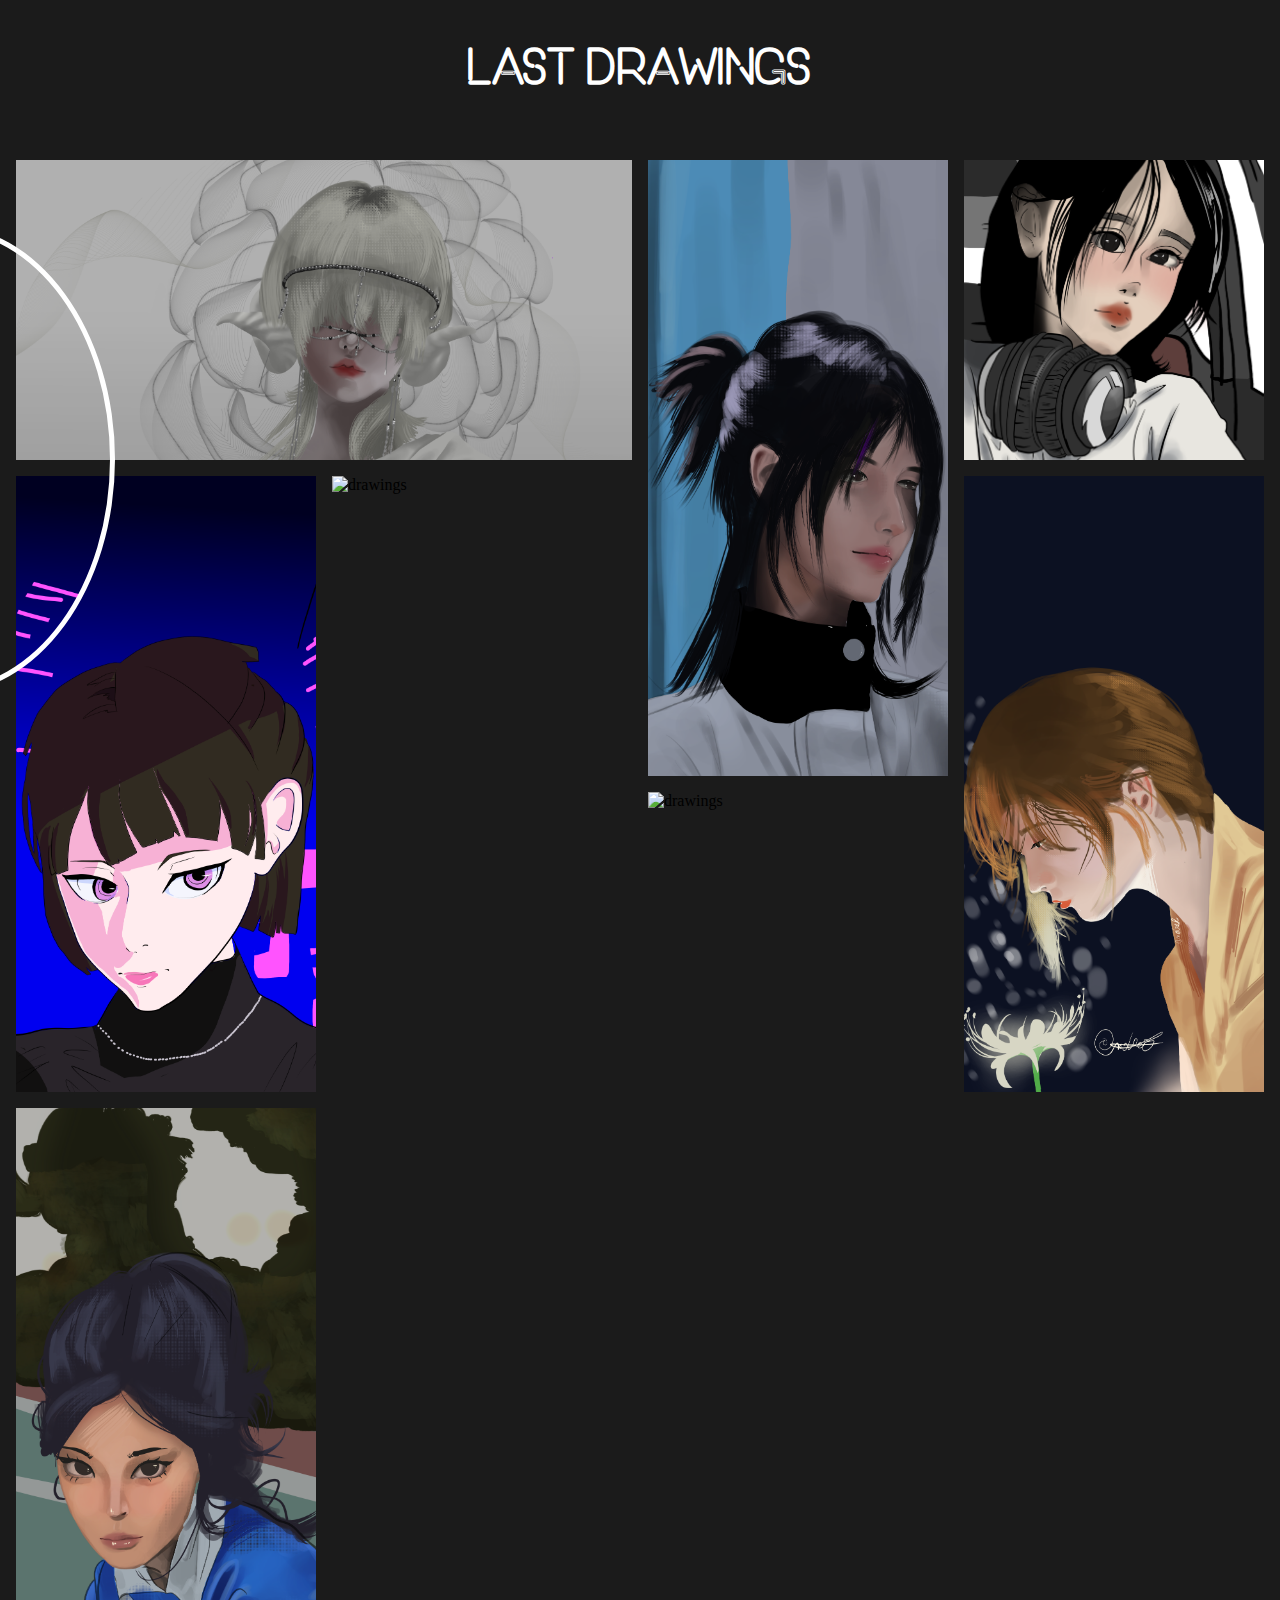
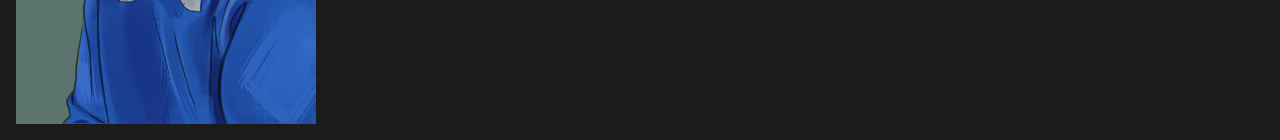
==== html/ArtPortfolio.html @ 8ea522c4 "Add files via upload" ====
<!DOCTYPE html>
<html lang="en">
<head>
    <meta charset="UTF-8">
    <meta http-equiv="X-UA-Compatible" content="IE=edge">
    <meta name="viewport" content="width=device-width, initial-scale=1.0">
    <link rel="stylesheet" href="/css/general.css">
    <link rel="stylesheet" href="/css/art.css">
    <title>artPortfolio</title>
</head>
<body>
    <a href="/index.html">
        <div class="home-go-to flex align-center">
            <ion-icon name="home-outline" class="home-icon"></ion-icon>
        </div>
    </a>
    <section class="flex infinite column align-center">
        <h1 class="galleyTitle">Last drawings</h1>
        <div class="image-grid">
            <img class="image-grid-col-2" src="/images/drawings/a.png" alt="0">
            <img class="image-grid-row-2" src="/images/drawings/aaaa.png" alt="drawings">
            <img src="/images/drawings/Anime nuovo.png" alt="drawings">
            <img class="image-grid-row-2" src="/images/drawings/Cyberpunk edgerunner.png" alt="drawings">
            <img class="image-grid-row-2" src="/images/drawings/Flame.png" alt="drawings">
            <img class="image-grid-row-2" src="/images/drawings/flower.png" alt="drawings">
            <img class="image-grid-row-2" src="/images/drawings/hoodie.png" alt="drawings">
            <img class="image-grid-row-2" src="/images/drawings/wwws.png" alt="drawings">
        </div>
    </section>
</body>
<script type="module" src="https://unpkg.com/ionicons@5.5.2/dist/ionicons/ionicons.esm.js"></script>
<script nomodule src="https://unpkg.com/ionicons@5.5.2/dist/ionicons/ionicons.js"></script>
</html>
---- css/general.css ----
*{
    margin: 0px;
    padding: 0px;
    overflow-x: hidden;

    scroll-behavior: smooth;
}

html{
    display: block;
}

@font-face {
    font-family: 'ONE DAY';
    src: url("/font/ONEDAY.otf") format("opentype");
}


section{
    height: 100vh;
    width: 100vw;
    background-color: #1B1B1B;
    overflow-y: hidden;
}

.flex{
    display: flex;
}

.justify-center{
    justify-content: center;
}

.align-center{
    align-items: center;
}

.gap1{
    gap: 5em;
}

.space-between{
    justify-content: space-between;
}

.space-around{
    justify-content: space-around;
}

.flex-start{
    justify-content: flex-start;
}

.align-start{
    align-items: flex-start;
}

.column{
    flex-direction: column;
}

.warp{
    flex-wrap: wrap;
}
---- css/art.css ----
h1{
    font-family: 'ONE DAY';
    font-style: normal;

    color: white;
}


h2{
    font-family: 'Roboto';
    font-style: normal;
    font-weight: 100;
}

a{
    font-style: normal;
    text-decoration: none;
}

/*Home button*/

.home-icon{
    color: white;
    font-size: 50px;
    margin-left: 21vw;
}

.home-go-to{
    height: 51vh;
    width: 26vw;

    border-radius: 50%;
    margin-left: -16vw;
    border-style: solid;
    border-width: 5px;
    border-color: white;

    position: fixed;

    right: 91vw;
    top: 25%;

    transition: 500ms;

}

.home-go-to:hover{
    height: 58vh;
    width: 28vw;
    transition: 500ms;
    right: 89vw;
    top: 22%;
}



/* Drawings*/

.infinite{
    height: auto;
}

.galleyTitle{
    font-size: 48px;

    box-sizing: border-box;
    padding: 1em;
}

.image-grid {
	--gap: 16px;
	--num-cols: 4;
	--row-height: 300px;

	box-sizing: border-box;
	padding: var(--gap);

	display: grid;
	grid-template-columns: repeat(var(--num-cols), 1fr);
	grid-auto-rows: var(--row-height);
	gap: var(--gap);
}

.image-grid>img {
	width: 100%;
	height: 100%;
	object-fit: cover;
}

.image-grid-col-2 {
	grid-column: span 2;
}

.image-grid-row-2 {
	grid-row: span 2;
}

/* Anything udner 1024px */
@media screen and (max-width: 1024px) {
	.image-grid {
		--num-cols: 2;
		--row-height: 200px;
	}
}
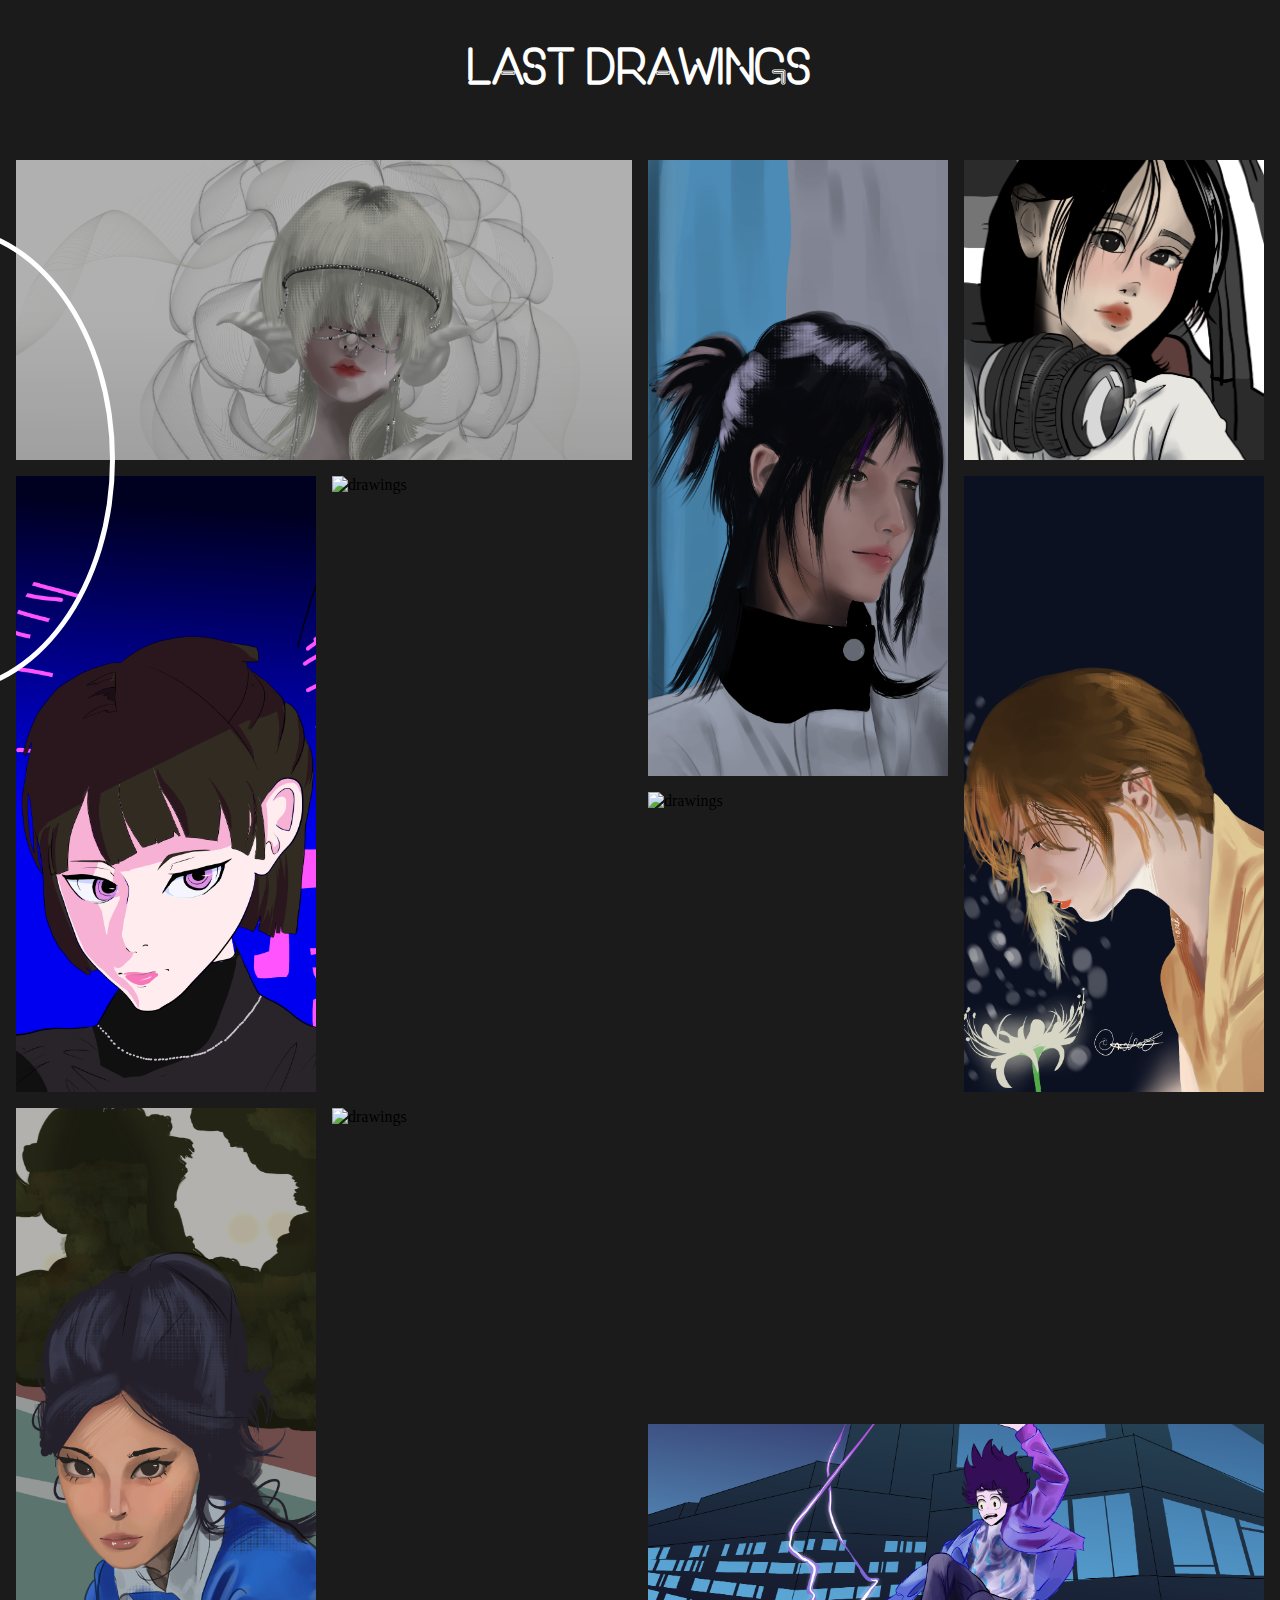
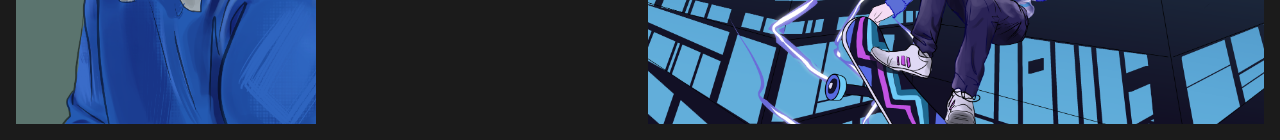
==== commit 62a972c0: "Add files via upload" ====
--- a/html/ArtPortfolio.html
+++ b/html/ArtPortfolio.html
@@ -9,12 +9,12 @@
     <title>artPortfolio</title>
 </head>
 <body>
-    <a href="/index.html">
-        <div class="home-go-to flex align-center">
-            <ion-icon name="home-outline" class="home-icon"></ion-icon>
-        </div>
-    </a>
     <section class="flex infinite column align-center">
+        <a href="/index.html">
+            <div class="home-go-to flex align-center">
+                <ion-icon name="home-outline" class="home-icon"></ion-icon>
+            </div>
+        </a>
         <h1 class="galleyTitle">Last drawings</h1>
         <div class="image-grid">
             <img class="image-grid-col-2" src="/images/drawings/a.png" alt="0">
@@ -25,6 +25,8 @@
             <img class="image-grid-row-2" src="/images/drawings/flower.png" alt="drawings">
             <img class="image-grid-row-2" src="/images/drawings/hoodie.png" alt="drawings">
             <img class="image-grid-row-2" src="/images/drawings/wwws.png" alt="drawings">
+            <img class="image-grid-row-2" src="/images/drawings/cyberpunk destroyed.png" alt="drawings">
+            <img class="image-grid-col-2" src="/images/drawings/Skate.png" alt="0">
         </div>
     </section>
 </body>
--- a/css/general.css
+++ b/css/general.css
@@ -61,4 +61,11 @@
 
 .warp{
     flex-wrap: wrap;
-}+}
+
+@media only screen and (max-width: 768px) {
+    /* For mobile phones: */
+    .column-mobile {
+        flex-direction: column;
+    }
+  }--- a/css/art.css
+++ b/css/art.css
@@ -101,4 +101,14 @@
 		--num-cols: 2;
 		--row-height: 200px;
 	}
+    
+    .home-go-to{
+        width: 25px;
+        height: 25px;
+
+        border: 0px;
+
+        position: absolute;
+    }
+
 }